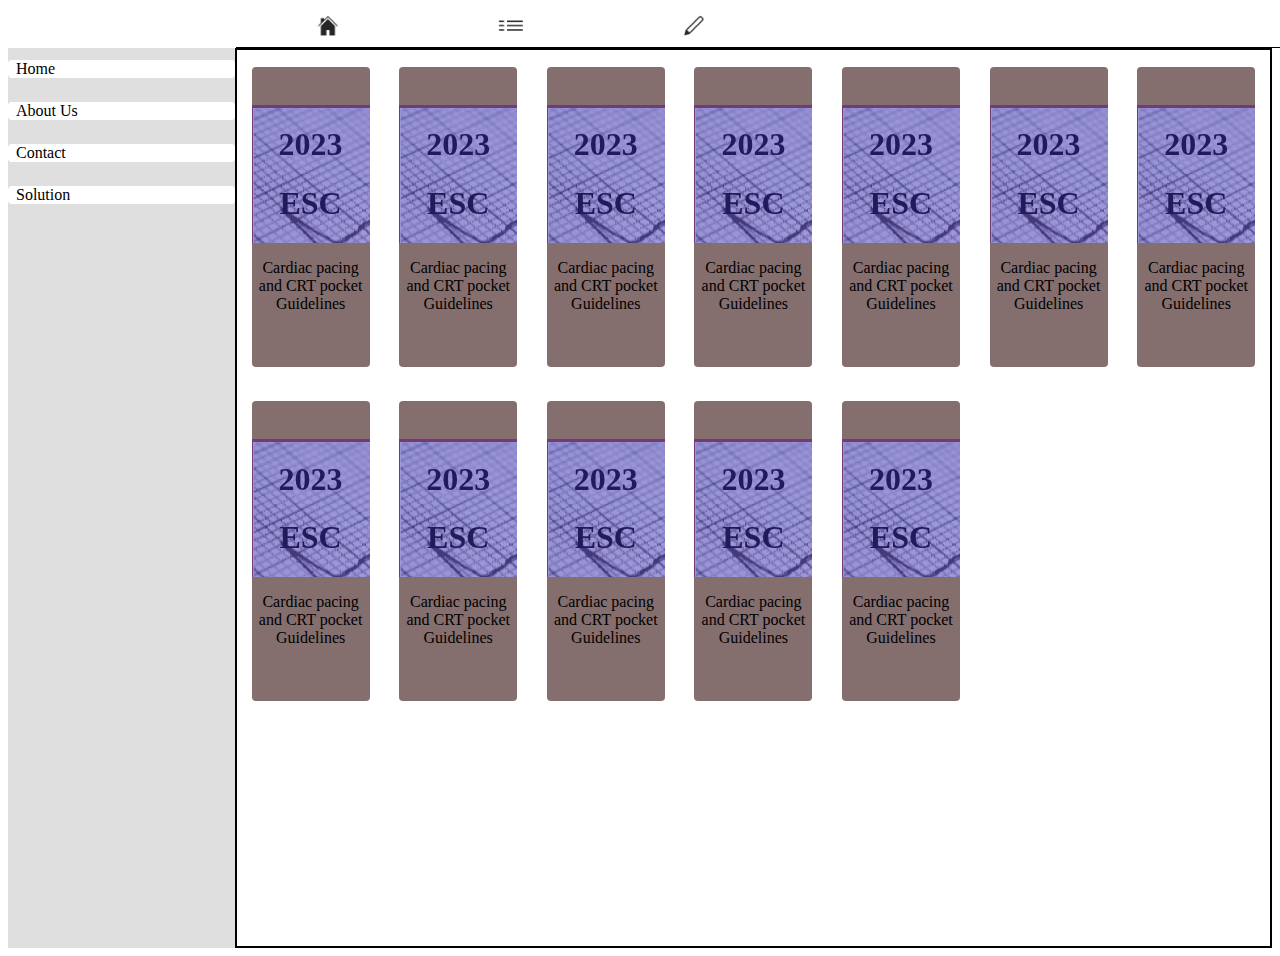
==== ESCWEBPAGE/sidebar.html @ 9ad357ff "esc" ====
<!DOCTYPE html>
<html lang="en">

<head>
    <meta charset="UTF-8">
    <meta name="viewport" content="width=device-width, initial-scale=1.0">
    <title>Sidebar</title>
    <link rel="stylesheet" href="style.css">
</head>

<body>
    <nav id="navbar">
        <div class="icon">
            <img src="images/home.png" alt="">
        </div>
        <div class="icon">
            <img src="images/moreinfo.png" alt="">
        </div>
        <div class="icon">
            <img src="images/edit.png" alt="">
        </div>
        <div class="icon" id="last">
            <img src="images/exlamatory.png" alt="">
        </div>
    </nav>
    <div id="container">
        <div id="sidebar">
            <a href="#" class="row">Home</a>
            <a href="#" class="row">About Us</a>
            <a href="#" class="row">Contact</a>
            <a href="#" class="row">Solution</a>
        </div>


        <div class="content">

            <div class="card">
                <div class="photo">
                    <h1>2023</h1>
                    <h1>ESC</h1>
                </div>
                <p>Cardiac pacing and CRT pocket Guidelines</p>
            </div>

            <div class="card">
                <div class="photo">
                    <h1>2023</h1>
                    <h1>ESC</h1>
                </div>
                <p>Cardiac pacing and CRT pocket Guidelines</p>
            </div>
            <div class="card">
                <div class="photo">
                    <h1>2023</h1>
                    <h1>ESC</h1>
                </div>
                <p>Cardiac pacing and CRT pocket Guidelines</p>
            </div>
            <div class="card">
                <div class="photo">
                    <h1>2023</h1>
                    <h1>ESC</h1>
                </div>
                <p>Cardiac pacing and CRT pocket Guidelines</p>
            </div>
            <div class="card">
                <div class="photo">
                    <h1>2023</h1>
                    <h1>ESC</h1>
                </div>
                <p>Cardiac pacing and CRT pocket Guidelines</p>
            </div>
            <div class="card">
                <div class="photo">
                    <h1>2023</h1>
                    <h1>ESC</h1>
                </div>
                <p>Cardiac pacing and CRT pocket Guidelines</p>
            </div>
            <div class="card">
                <div class="photo">
                    <h1>2023</h1>
                    <h1>ESC</h1>
                </div>
                <p>Cardiac pacing and CRT pocket Guidelines</p>
            </div>
            <div class="card">
                <div class="photo">
                    <h1>2023</h1>
                    <h1>ESC</h1>
                </div>
                <p>Cardiac pacing and CRT pocket Guidelines</p>
            </div>
            <div class="card">
                <div class="photo">
                    <h1>2023</h1>
                    <h1>ESC</h1>
                </div>
                <p>Cardiac pacing and CRT pocket Guidelines</p>
            </div>
            <div class="card">
                <div class="photo">
                    <h1>2023</h1>
                    <h1>ESC</h1>
                </div>
                <p>Cardiac pacing and CRT pocket Guidelines</p>
            </div>
            <div class="card">
                <div class="photo">
                    <h1>2023</h1>
                    <h1>ESC</h1>
                </div>
                <p>Cardiac pacing and CRT pocket Guidelines</p>
            </div>
            <div class="card">
                <div class="photo">
                    <h1>2023</h1>
                    <h1>ESC</h1>
                </div>
                <p>Cardiac pacing and CRT pocket Guidelines</p>
            </div>
        </div>
    </div>

</body>

</html>
---- ESCWEBPAGE/style.css ----
#sidebar{
    display: flex;
    flex-direction: column;
    height: 100vh;
    width: 18%;
    background-color: rgb(223, 223, 223);
}
body{
    overflow-y: hidden;
}
.row{
    /* text-decoration: none; */
    color: black;
    background-color: white;
    /* padding: 10px 0px; */
    margin: 12px 0px;
    padding-left: 8px;
    border-radius: 4px;
    text-decoration: none;
}
#sidebar a{

}
#sidebar a:hover{
    
    /* border-bottom: 1px solid red; */
    /* text-decoration: dashed red; */

}
#container{
    display: flex;
    flex-direction: row;
}
#adjust{
    height: 100vh;
    width: 2px;
    background-color: rgb(179, 179, 179);
}

/* navbar */

#navbar{
    display: flex;
    flex-direction: row;
    position: relative;
    left: 18%;
    border-bottom: 1px solid black
}
img{
    height: 35px;
}

.icon{
    padding: 0px 74px
}
.icon:hover{
    border-bottom: 3px solid red;

}
#last{
    position: relative;
    left: 38%;
}

/* container */

.content{
    width: 82%;
    justify-items: center;
    display: grid;
    grid-template-columns: auto auto auto auto auto auto auto;
    grid-template-rows: auto auto auto auto auto;
    border: 2px solid black;
}
.card{
    display: flex;
    flex-direction: column;
    width: 80%;
    margin: 17px;
    justify-content: center;
    background-color: rgb(133, 110, 110);
    border-radius: 4px;
    position: relative;
}

.photo{
    background-image: url(images/ecg.png);
    background-color: rgb(165, 59, 59);
    filter: opacity(0.5) drop-shadow(0 0 0 blue);
}

h1,p{
    text-align: center;
}
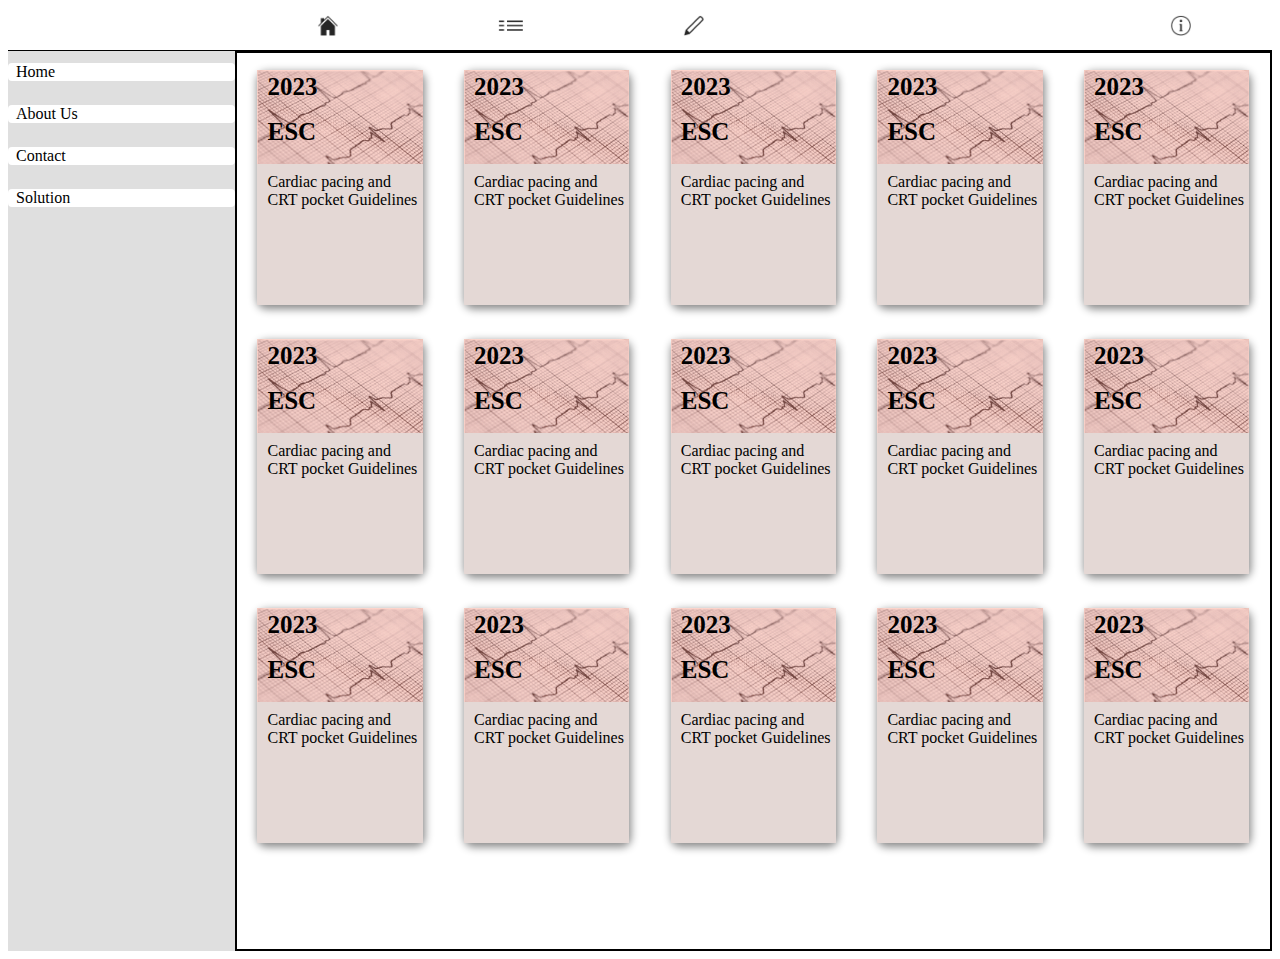
==== commit 23876ba2: "esc" ====
--- a/ESCWEBPAGE/sidebar.html
+++ b/ESCWEBPAGE/sidebar.html
@@ -10,17 +10,21 @@
 
 <body>
     <nav id="navbar">
-        <div class="icon">
-            <img src="images/home.png" alt="">
+        <div class="first">
+            <div class="icon">
+                <img src="images/home.png" alt="">
+            </div>
+            <div class="icon">
+                <img src="images/moreinfo.png" alt="">
+            </div>
+            <div class="icon">
+                <img src="images/edit.png" alt="">  
+            </div>
         </div>
-        <div class="icon">
-            <img src="images/moreinfo.png" alt="">
-        </div>
-        <div class="icon">
-            <img src="images/edit.png" alt="">
-        </div>
-        <div class="icon" id="last">
-            <img src="images/exlamatory.png" alt="">
+        <div class="sec">
+            <div class="icon" id="last">
+                <img src="images/exlamatory.png" alt="">
+            </div>
         </div>
     </nav>
     <div id="container">
@@ -34,91 +38,144 @@
 
         <div class="content">
 
+        
             <div class="card">
                 <div class="photo">
                     <h1>2023</h1>
                     <h1>ESC</h1>
                 </div>
-                <p>Cardiac pacing and CRT pocket Guidelines</p>
-            </div>
-
-            <div class="card">
-                <div class="photo">
-                    <h1>2023</h1>
-                    <h1>ESC</h1>
+                <div class="text">
+                    <p>Cardiac pacing and CRT pocket Guidelines</p>
                 </div>
-                <p>Cardiac pacing and CRT pocket Guidelines</p>
             </div>
             <div class="card">
                 <div class="photo">
                     <h1>2023</h1>
                     <h1>ESC</h1>
                 </div>
-                <p>Cardiac pacing and CRT pocket Guidelines</p>
+                <div class="text">
+                    <p>Cardiac pacing and CRT pocket Guidelines</p>
+                </div>
             </div>
             <div class="card">
                 <div class="photo">
                     <h1>2023</h1>
                     <h1>ESC</h1>
                 </div>
-                <p>Cardiac pacing and CRT pocket Guidelines</p>
+                <div class="text">
+                    <p>Cardiac pacing and CRT pocket Guidelines</p>
+                </div>
             </div>
             <div class="card">
                 <div class="photo">
                     <h1>2023</h1>
                     <h1>ESC</h1>
                 </div>
-                <p>Cardiac pacing and CRT pocket Guidelines</p>
+                <div class="text">
+                    <p>Cardiac pacing and CRT pocket Guidelines</p>
+                </div>
             </div>
             <div class="card">
                 <div class="photo">
                     <h1>2023</h1>
                     <h1>ESC</h1>
                 </div>
-                <p>Cardiac pacing and CRT pocket Guidelines</p>
+                <div class="text">
+                    <p>Cardiac pacing and CRT pocket Guidelines</p>
+                </div>
             </div>
             <div class="card">
                 <div class="photo">
                     <h1>2023</h1>
                     <h1>ESC</h1>
                 </div>
-                <p>Cardiac pacing and CRT pocket Guidelines</p>
+                <div class="text">
+                    <p>Cardiac pacing and CRT pocket Guidelines</p>
+                </div>
             </div>
             <div class="card">
                 <div class="photo">
                     <h1>2023</h1>
                     <h1>ESC</h1>
                 </div>
-                <p>Cardiac pacing and CRT pocket Guidelines</p>
+                <div class="text">
+                    <p>Cardiac pacing and CRT pocket Guidelines</p>
+                </div>
             </div>
             <div class="card">
                 <div class="photo">
                     <h1>2023</h1>
                     <h1>ESC</h1>
                 </div>
-                <p>Cardiac pacing and CRT pocket Guidelines</p>
+                <div class="text">
+                    <p>Cardiac pacing and CRT pocket Guidelines</p>
+                </div>
             </div>
             <div class="card">
                 <div class="photo">
                     <h1>2023</h1>
                     <h1>ESC</h1>
                 </div>
-                <p>Cardiac pacing and CRT pocket Guidelines</p>
+                <div class="text">
+                    <p>Cardiac pacing and CRT pocket Guidelines</p>
+                </div>
             </div>
             <div class="card">
                 <div class="photo">
                     <h1>2023</h1>
                     <h1>ESC</h1>
                 </div>
-                <p>Cardiac pacing and CRT pocket Guidelines</p>
+                <div class="text">
+                    <p>Cardiac pacing and CRT pocket Guidelines</p>
+                </div>
             </div>
             <div class="card">
                 <div class="photo">
                     <h1>2023</h1>
                     <h1>ESC</h1>
                 </div>
-                <p>Cardiac pacing and CRT pocket Guidelines</p>
+                <div class="text">
+                    <p>Cardiac pacing and CRT pocket Guidelines</p>
+                </div>
             </div>
+            <div class="card">
+                <div class="photo">
+                    <h1>2023</h1>
+                    <h1>ESC</h1>
+                </div>
+                <div class="text">
+                    <p>Cardiac pacing and CRT pocket Guidelines</p>
+                </div>
+            </div>
+            <div class="card">
+                <div class="photo">
+                    <h1>2023</h1>
+                    <h1>ESC</h1>
+                </div>
+                <div class="text">
+                    <p>Cardiac pacing and CRT pocket Guidelines</p>
+                </div>
+            </div>
+            <div class="card">
+                <div class="photo">
+                    <h1>2023</h1>
+                    <h1>ESC</h1>
+                </div>
+                <div class="text">
+                    <p>Cardiac pacing and CRT pocket Guidelines</p>
+                </div>
+            </div>
+            <div class="card">
+                <div class="photo">
+                    <h1>2023</h1>
+                    <h1>ESC</h1>
+                </div>
+                <div class="text">
+                    <p>Cardiac pacing and CRT pocket Guidelines</p>
+                </div>
+            </div>
+
+            
         </div>
     </div>
 
--- a/ESCWEBPAGE/style.css
+++ b/ESCWEBPAGE/style.css
@@ -40,27 +40,37 @@
 /* navbar */
 
 #navbar{
+    display: flex;  
+    flex-direction: row;
+
+    border-bottom: 1px solid black;
+    justify-content: space-between;
+}
+.first{
     display: flex;
     flex-direction: row;
     position: relative;
     left: 18%;
-    border-bottom: 1px solid black
+}
+.sec{
+    display: flex;
 }
 img{
     height: 35px;
 }
 
 .icon{
-    padding: 0px 74px
+    padding: 0px 74px;
+    border-bottom: 3px solid transparent;
 }
 .icon:hover{
     border-bottom: 3px solid red;
 
 }
-#last{
+/* #last{
     position: relative;
     left: 38%;
-}
+} */
 
 /* container */
 
@@ -68,8 +78,9 @@
     width: 82%;
     justify-items: center;
     display: grid;
-    grid-template-columns: auto auto auto auto auto auto auto;
-    grid-template-rows: auto auto auto auto auto;
+    grid-template-columns: repeat(auto-fit, minmax(175px, 1fr));
+    /* grid-template-rows: auto auto auto auto auto; */
+    grid-auto-rows: 269px;
     border: 2px solid black;
 }
 .card{
@@ -78,17 +89,32 @@
     width: 80%;
     margin: 17px;
     justify-content: center;
-    background-color: rgb(133, 110, 110);
-    border-radius: 4px;
+    /* background-color:rgb(230 228 243); */
+    border-radius: 8px;
     position: relative;
+    box-shadow: 1px 3px 8px 1px #888888;
 }
 
 .photo{
-    background-image: url(images/ecg.png);
-    background-color: rgb(165, 59, 59);
-    filter: opacity(0.5) drop-shadow(0 0 0 blue);
+    background-image: linear-gradient(rgba(251, 91, 55, 0.259),rgba(251, 91, 55, 0.259)),url(images/ecg.png);
+    background-size: cover;
+    height: 40%;
+}
+.text{
+    height: 60%;
+    background-color: rgb(228,	216	,213)	;
+}
+p{
+    position: absolute;
+    top: 37%;
+    left: 10px;
+}
+h1{
+    padding-left: 10px;
+    position: relative;
+    /* left: 8px; */
+    top: -11px;
+    margin-top: 14px;
+    font-size: 25px;
 }
 
-h1,p{
-    text-align: center;
-}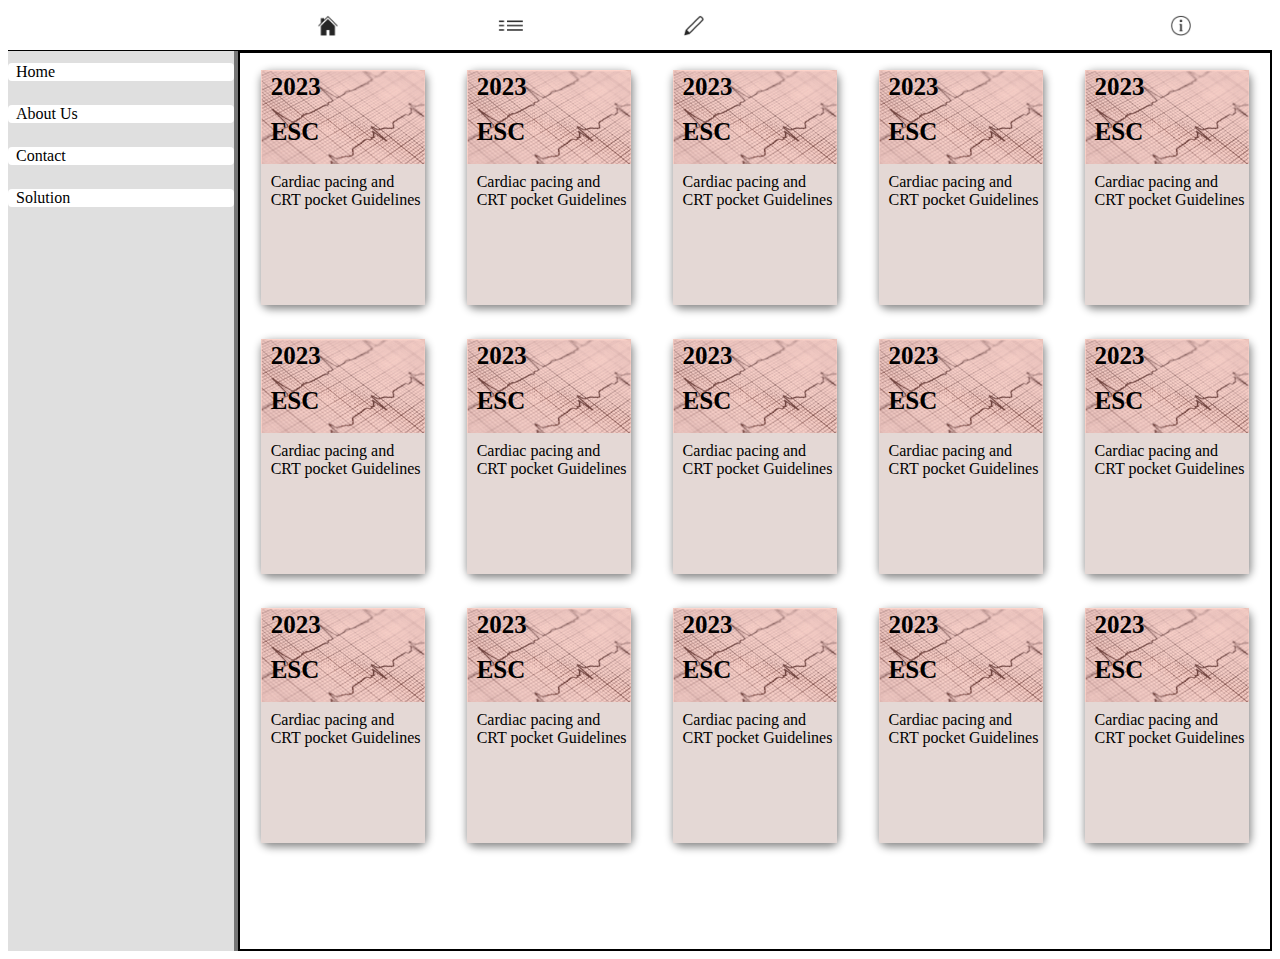
==== commit 289e9783: "esc" ====
--- a/ESCWEBPAGE/sidebar.html
+++ b/ESCWEBPAGE/sidebar.html
@@ -1,184 +1,177 @@
 <!DOCTYPE html>
 <html lang="en">
+  <head>
+    <meta charset="UTF-8" />
+    <meta name="viewport" content="width=device-width, initial-scale=1.0" />
+    <title>Sidebar</title>
+    <link rel="stylesheet" href="style.css" />
+  </head>
 
-<head>
-    <meta charset="UTF-8">
-    <meta name="viewport" content="width=device-width, initial-scale=1.0">
-    <title>Sidebar</title>
-    <link rel="stylesheet" href="style.css">
-</head>
-
-<body>
+  <body>
     <nav id="navbar">
-        <div class="first">
-            <div class="icon">
-                <img src="images/home.png" alt="">
-            </div>
-            <div class="icon">
-                <img src="images/moreinfo.png" alt="">
-            </div>
-            <div class="icon">
-                <img src="images/edit.png" alt="">  
-            </div>
+      <div class="first">
+        <div class="icon">
+          <img src="images/home.png" alt="" />
         </div>
-        <div class="sec">
-            <div class="icon" id="last">
-                <img src="images/exlamatory.png" alt="">
-            </div>
+        <div class="icon">
+          <img src="images/moreinfo.png" alt="" />
         </div>
+        <div class="icon">
+          <img src="images/edit.png" alt="" />
+        </div>
+      </div>
+      <div class="sec">
+        <div class="icon" id="last">
+          <img src="images/exlamatory.png" alt="" />
+        </div>
+      </div>
     </nav>
     <div id="container">
-        <div id="sidebar">
-            <a href="#" class="row">Home</a>
-            <a href="#" class="row">About Us</a>
-            <a href="#" class="row">Contact</a>
-            <a href="#" class="row">Solution</a>
+      <div id="sidebar" class="box">
+        <a href="#" class="row">Home</a>
+        <a href="#" class="row">About Us</a>
+        <a href="#" class="row">Contact</a>
+        <a href="#" class="row">Solution</a>
+      </div>
+      <div id="adjust" class="box"></div>
+      <div id="content">
+        <div class="card">
+          <div class="photo">
+            <h1>2023</h1>
+            <h1>ESC</h1>
+          </div>
+          <div class="text">
+            <p>Cardiac pacing and CRT pocket Guidelines</p>
+          </div>
         </div>
-
-
-        <div class="content">
-
-        
-            <div class="card">
-                <div class="photo">
-                    <h1>2023</h1>
-                    <h1>ESC</h1>
-                </div>
-                <div class="text">
-                    <p>Cardiac pacing and CRT pocket Guidelines</p>
-                </div>
-            </div>
-            <div class="card">
-                <div class="photo">
-                    <h1>2023</h1>
-                    <h1>ESC</h1>
-                </div>
-                <div class="text">
-                    <p>Cardiac pacing and CRT pocket Guidelines</p>
-                </div>
-            </div>
-            <div class="card">
-                <div class="photo">
-                    <h1>2023</h1>
-                    <h1>ESC</h1>
-                </div>
-                <div class="text">
-                    <p>Cardiac pacing and CRT pocket Guidelines</p>
-                </div>
-            </div>
-            <div class="card">
-                <div class="photo">
-                    <h1>2023</h1>
-                    <h1>ESC</h1>
-                </div>
-                <div class="text">
-                    <p>Cardiac pacing and CRT pocket Guidelines</p>
-                </div>
-            </div>
-            <div class="card">
-                <div class="photo">
-                    <h1>2023</h1>
-                    <h1>ESC</h1>
-                </div>
-                <div class="text">
-                    <p>Cardiac pacing and CRT pocket Guidelines</p>
-                </div>
-            </div>
-            <div class="card">
-                <div class="photo">
-                    <h1>2023</h1>
-                    <h1>ESC</h1>
-                </div>
-                <div class="text">
-                    <p>Cardiac pacing and CRT pocket Guidelines</p>
-                </div>
-            </div>
-            <div class="card">
-                <div class="photo">
-                    <h1>2023</h1>
-                    <h1>ESC</h1>
-                </div>
-                <div class="text">
-                    <p>Cardiac pacing and CRT pocket Guidelines</p>
-                </div>
-            </div>
-            <div class="card">
-                <div class="photo">
-                    <h1>2023</h1>
-                    <h1>ESC</h1>
-                </div>
-                <div class="text">
-                    <p>Cardiac pacing and CRT pocket Guidelines</p>
-                </div>
-            </div>
-            <div class="card">
-                <div class="photo">
-                    <h1>2023</h1>
-                    <h1>ESC</h1>
-                </div>
-                <div class="text">
-                    <p>Cardiac pacing and CRT pocket Guidelines</p>
-                </div>
-            </div>
-            <div class="card">
-                <div class="photo">
-                    <h1>2023</h1>
-                    <h1>ESC</h1>
-                </div>
-                <div class="text">
-                    <p>Cardiac pacing and CRT pocket Guidelines</p>
-                </div>
-            </div>
-            <div class="card">
-                <div class="photo">
-                    <h1>2023</h1>
-                    <h1>ESC</h1>
-                </div>
-                <div class="text">
-                    <p>Cardiac pacing and CRT pocket Guidelines</p>
-                </div>
-            </div>
-            <div class="card">
-                <div class="photo">
-                    <h1>2023</h1>
-                    <h1>ESC</h1>
-                </div>
-                <div class="text">
-                    <p>Cardiac pacing and CRT pocket Guidelines</p>
-                </div>
-            </div>
-            <div class="card">
-                <div class="photo">
-                    <h1>2023</h1>
-                    <h1>ESC</h1>
-                </div>
-                <div class="text">
-                    <p>Cardiac pacing and CRT pocket Guidelines</p>
-                </div>
-            </div>
-            <div class="card">
-                <div class="photo">
-                    <h1>2023</h1>
-                    <h1>ESC</h1>
-                </div>
-                <div class="text">
-                    <p>Cardiac pacing and CRT pocket Guidelines</p>
-                </div>
-            </div>
-            <div class="card">
-                <div class="photo">
-                    <h1>2023</h1>
-                    <h1>ESC</h1>
-                </div>
-                <div class="text">
-                    <p>Cardiac pacing and CRT pocket Guidelines</p>
-                </div>
-            </div>
-
-            
+        <div class="card">
+          <div class="photo">
+            <h1>2023</h1>
+            <h1>ESC</h1>
+          </div>
+          <div class="text">
+            <p>Cardiac pacing and CRT pocket Guidelines</p>
+          </div>
         </div>
+        <div class="card">
+          <div class="photo">
+            <h1>2023</h1>
+            <h1>ESC</h1>
+          </div>
+          <div class="text">
+            <p>Cardiac pacing and CRT pocket Guidelines</p>
+          </div>
+        </div>
+        <div class="card">
+          <div class="photo">
+            <h1>2023</h1>
+            <h1>ESC</h1>
+          </div>
+          <div class="text">
+            <p>Cardiac pacing and CRT pocket Guidelines</p>
+          </div>
+        </div>
+        <div class="card">
+          <div class="photo">
+            <h1>2023</h1>
+            <h1>ESC</h1>
+          </div>
+          <div class="text">
+            <p>Cardiac pacing and CRT pocket Guidelines</p>
+          </div>
+        </div>
+        <div class="card">
+          <div class="photo">
+            <h1>2023</h1>
+            <h1>ESC</h1>
+          </div>
+          <div class="text">
+            <p>Cardiac pacing and CRT pocket Guidelines</p>
+          </div>
+        </div>
+        <div class="card">
+          <div class="photo">
+            <h1>2023</h1>
+            <h1>ESC</h1>
+          </div>
+          <div class="text">
+            <p>Cardiac pacing and CRT pocket Guidelines</p>
+          </div>
+        </div>
+        <div class="card">
+          <div class="photo">
+            <h1>2023</h1>
+            <h1>ESC</h1>
+          </div>
+          <div class="text">
+            <p>Cardiac pacing and CRT pocket Guidelines</p>
+          </div>
+        </div>
+        <div class="card">
+          <div class="photo">
+            <h1>2023</h1>
+            <h1>ESC</h1>
+          </div>
+          <div class="text">
+            <p>Cardiac pacing and CRT pocket Guidelines</p>
+          </div>
+        </div>
+        <div class="card">
+          <div class="photo">
+            <h1>2023</h1>
+            <h1>ESC</h1>
+          </div>
+          <div class="text">
+            <p>Cardiac pacing and CRT pocket Guidelines</p>
+          </div>
+        </div>
+        <div class="card">
+          <div class="photo">
+            <h1>2023</h1>
+            <h1>ESC</h1>
+          </div>
+          <div class="text">
+            <p>Cardiac pacing and CRT pocket Guidelines</p>
+          </div>
+        </div>
+        <div class="card">
+          <div class="photo">
+            <h1>2023</h1>
+            <h1>ESC</h1>
+          </div>
+          <div class="text">
+            <p>Cardiac pacing and CRT pocket Guidelines</p>
+          </div>
+        </div>
+        <div class="card">
+          <div class="photo">
+            <h1>2023</h1>
+            <h1>ESC</h1>
+          </div>
+          <div class="text">
+            <p>Cardiac pacing and CRT pocket Guidelines</p>
+          </div>
+        </div>
+        <div class="card">
+          <div class="photo">
+            <h1>2023</h1>
+            <h1>ESC</h1>
+          </div>
+          <div class="text">
+            <p>Cardiac pacing and CRT pocket Guidelines</p>
+          </div>
+        </div>
+        <div class="card">
+          <div class="photo">
+            <h1>2023</h1>
+            <h1>ESC</h1>
+          </div>
+          <div class="text">
+            <p>Cardiac pacing and CRT pocket Guidelines</p>
+          </div>
+        </div>
+      </div>
     </div>
-
-</body>
-
-</html>+    <script src="sidebar.js"></script>
+  </body>
+</html>
--- a/ESCWEBPAGE/style.css
+++ b/ESCWEBPAGE/style.css
@@ -1,120 +1,127 @@
-#sidebar{
-    display: flex;
-    flex-direction: column;
-    height: 100vh;
-    width: 18%;
-    background-color: rgb(223, 223, 223);
+#sidebar {
+  display: flex;
+  flex-direction: column;
+  height: unset;
+  width: 18%;
+  background-color: rgb(223, 223, 223);
+
+  /* margin-right: 5px; */
 }
-body{
-    overflow-y: hidden;
+body {
+  overflow-y: hidden;
 }
-.row{
-    /* text-decoration: none; */
-    color: black;
-    background-color: white;
-    /* padding: 10px 0px; */
-    margin: 12px 0px;
-    padding-left: 8px;
-    border-radius: 4px;
-    text-decoration: none;
+html {
+  overflow: auto;
 }
-#sidebar a{
+.row {
+  /* text-decoration: none; */
+  color: black;
+  background-color: white;
+  /* padding: 10px 0px; */
+  margin: 12px 0px;
+  padding-left: 8px;
+  border-radius: 4px;
+  text-decoration: none;
+}
+#sidebar a {
+}
+#sidebar a:hover {
+  /* border-bottom: 1px solid red; */
+  /* text-decoration: dashed red; */
+}
 
+#container {
+  display: flex;
+  flex-direction: row;
+  overflow: hidden;
+  /* position: relative; */
 }
-#sidebar a:hover{
-    
-    /* border-bottom: 1px solid red; */
-    /* text-decoration: dashed red; */
-
-}
-#container{
-    display: flex;
-    flex-direction: row;
-}
-#adjust{
-    height: 100vh;
-    width: 2px;
-    background-color: rgb(179, 179, 179);
+#adjust {
+  height: 100vh;
+  width: 4px;
+  background-color: rgb(118, 118, 118);
+  position: relative;
+  /* left: 18%; */
+  cursor: grab;
 }
 
 /* navbar */
 
-#navbar{
-    display: flex;  
-    flex-direction: row;
+#navbar {
+  display: flex;
+  flex-direction: row;
 
-    border-bottom: 1px solid black;
-    justify-content: space-between;
+  border-bottom: 1px solid black;
+  justify-content: space-between;
 }
-.first{
-    display: flex;
-    flex-direction: row;
-    position: relative;
-    left: 18%;
+.first {
+  display: flex;
+  flex-direction: row;
+  position: relative;
+  left: 18%;
 }
-.sec{
-    display: flex;
+.sec {
+  display: flex;
 }
-img{
-    height: 35px;
+img {
+  height: 35px;
 }
 
-.icon{
-    padding: 0px 74px;
-    border-bottom: 3px solid transparent;
+.icon {
+  padding: 0px 74px;
+  border-bottom: 3px solid transparent;
 }
-.icon:hover{
-    border-bottom: 3px solid red;
-
+.icon:hover {
+  border-bottom: 3px solid red;
 }
-/* #last{
-    position: relative;
-    left: 38%;
-} */
 
 /* container */
 
-.content{
-    width: 82%;
-    justify-items: center;
-    display: grid;
-    grid-template-columns: repeat(auto-fit, minmax(175px, 1fr));
-    /* grid-template-rows: auto auto auto auto auto; */
-    grid-auto-rows: 269px;
-    border: 2px solid black;
+#content {
+  width: 82%;
+  justify-items: center;
+  display: grid;
+  grid-template-columns: repeat(auto-fit, minmax(175px, 1fr));
+  /* grid-template-rows: auto auto auto auto auto; */
+  grid-auto-rows: 269px;
+  /* position: relative; */
+  border: 2px solid black;
 }
-.card{
-    display: flex;
-    flex-direction: column;
-    width: 80%;
-    margin: 17px;
-    justify-content: center;
-    /* background-color:rgb(230 228 243); */
-    border-radius: 8px;
-    position: relative;
-    box-shadow: 1px 3px 8px 1px #888888;
+.card {
+  display: flex;
+  flex-direction: column;
+  width: 80%;
+  margin: 17px;
+  justify-content: center;
+  /* background-color:rgb(230 228 243); */
+  border-radius: 8px;
+  position: relative;
+  box-shadow: 1px 3px 8px 1px #888888;
 }
 
-.photo{
-    background-image: linear-gradient(rgba(251, 91, 55, 0.259),rgba(251, 91, 55, 0.259)),url(images/ecg.png);
-    background-size: cover;
-    height: 40%;
+.photo {
+  background-image: linear-gradient(
+      rgba(251, 91, 55, 0.259),
+      rgba(251, 91, 55, 0.259)
+    ),
+    url(images/ecg.png);
+  background-size: cover;
+  height: 40%;
 }
-.text{
-    height: 60%;
-    background-color: rgb(228,	216	,213)	;
+.text {
+  height: 60%;
+  background-color: rgb(228, 216, 213);
 }
-p{
-    position: absolute;
-    top: 37%;
-    left: 10px;
+p {
+  position: absolute;
+  top: 37%;
+  left: 10px;
 }
-h1{
-    padding-left: 10px;
-    position: relative;
-    /* left: 8px; */
-    top: -11px;
-    margin-top: 14px;
-    font-size: 25px;
+h1 {
+  padding-left: 10px;
+  position: relative;
+  /* left: 8px; */
+  top: -11px;
+  margin-top: 14px;
+  font-size: 25px;
 }
-
